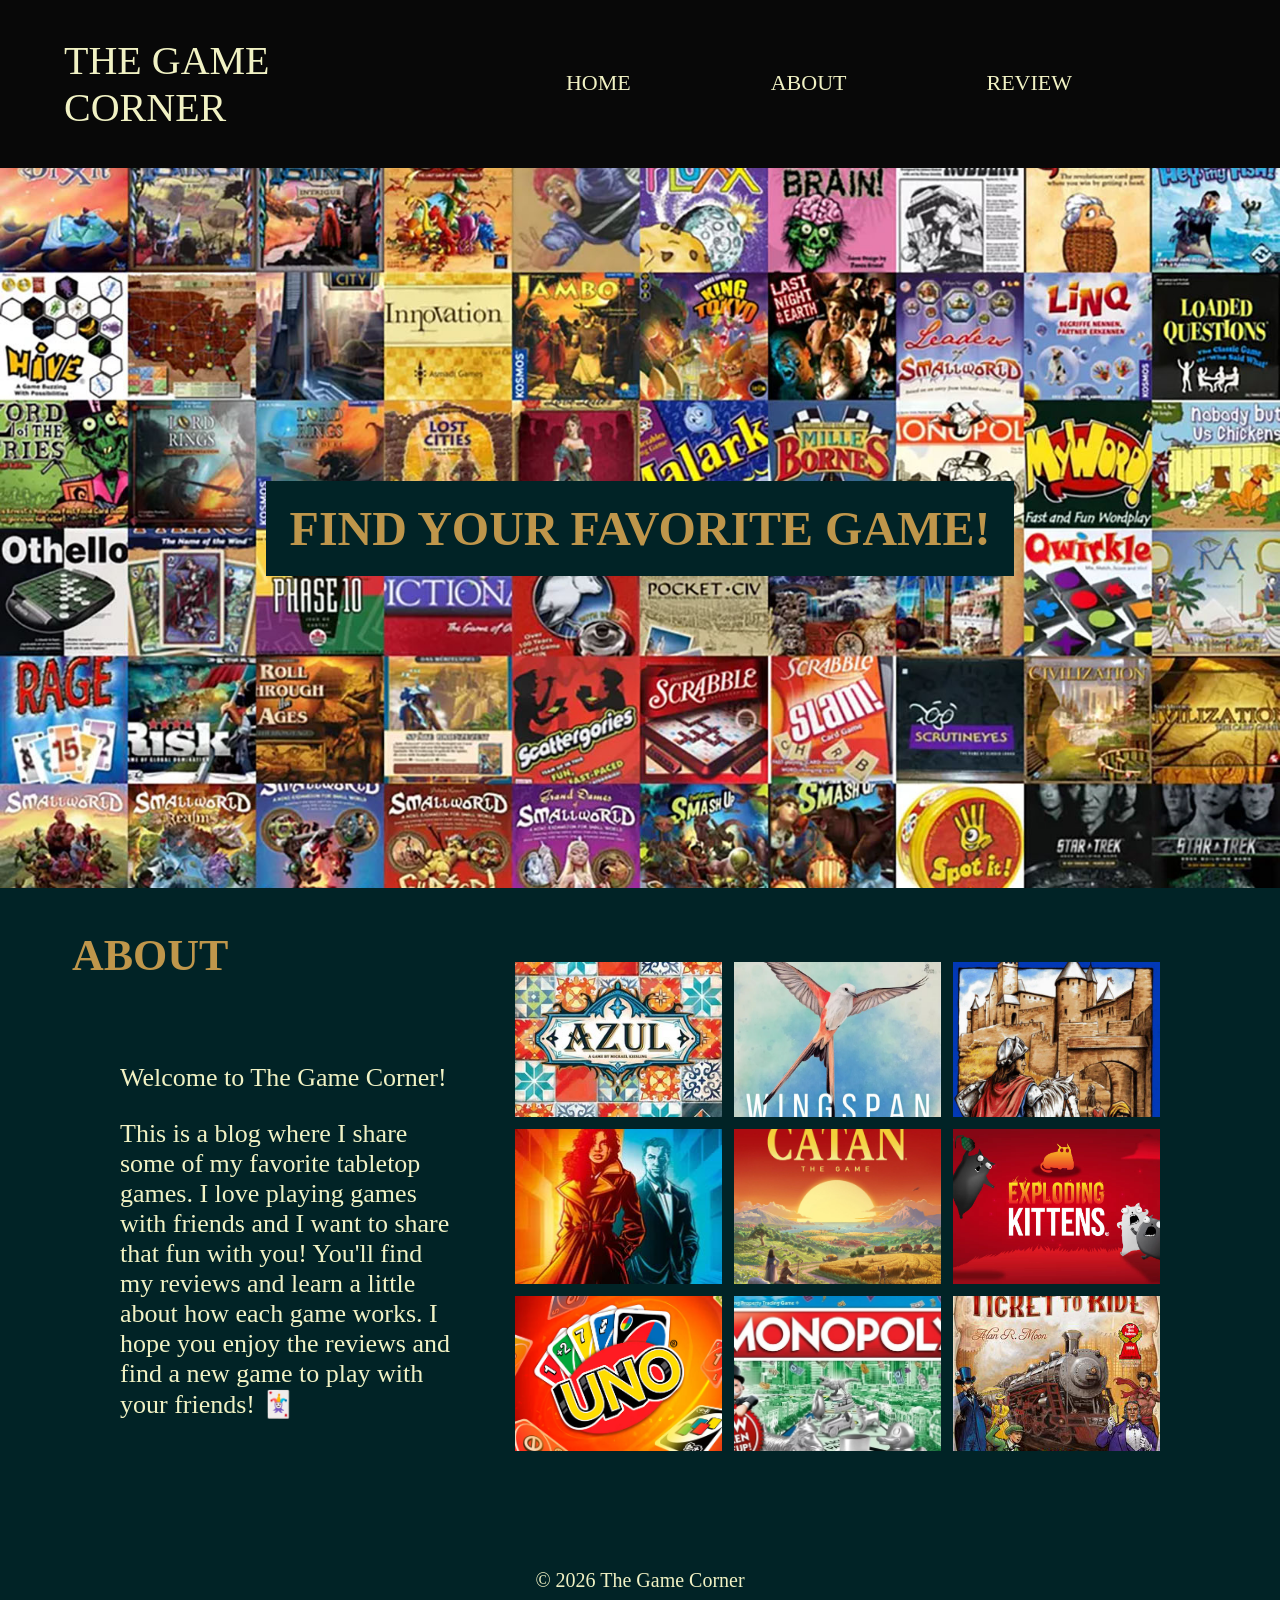
==== index.html @ 7530661f "initial commit" ====
<html>
    <head>
        <meta charset="utf-8">
        <meta http-equiv="X-UA-Compatible" content="IE=edge">
        <title>The blog</title>
        <meta name="description" content="">
        <meta name="viewport" content="width=device-width, initial-scale=1">
        <link rel="stylesheet" href="style.css">
    </head>
    <body>
       <header class="header">
           <a class="logo" href="index.html">THE GAME<br>CORNER</a>
           <nav class="nav" aria-label="Main navigation">
               <a class="active" href="#home" aria-current="page">HOME</a>
               <a href="#about">ABOUT</a>
               <a href="review.html">REVIEW</a>
           </nav>
       </header>
           <section class="home" id="home">
               <h1>FIND YOUR FAVORITE GAME!</h1>
           </section>

           <section class="about" id="about">
               <h2>ABOUT</h2>
               <div class="details">
                   <div class="copy">
                       <p>Welcome to The Game Corner! </p>
                       <p>This is a blog where I share some of my favorite tabletop games. 
                         I love playing games with friends and I want to share that fun with you! 
                         You'll find my reviews and learn a little about how each game works.
                         I hope you enjoy the reviews and find a new game to play with your friends! 🃏
                       </p>
                   </div>

                   <div class="gallery">
                       <img src="img/Azul.jpg" alt="Azul game">
                       <img src="img/boardgame2.jpg" alt="Board game">
                       <img src="img/Carcassonne.jpg" alt="Carcassonne game">
                       <img src="img/Codenames.jpg" alt="Codenames game">
                       <img src="img/catan.jpg" alt="Catan game">
                       <img src="img/Exploding Kittens.jpg" alt="Exploding Kittens game">
                       <img src="img/UNO.jpg" alt="UNO game">
                       <img src="img/Monopoly.jpg" alt="Monopoly game">
                       <img src="img/Ticket to Ride.jpg" alt="Ticket to Ride game">
                   </div>
                   
               </div>
               <footer class="foot">© 2026 The Game Corner</footer>
           </section>
    </body>
</html>
---- style.css ----
* {
	box-sizing: border-box;
}

html {
	scroll-behavior: smooth;
	scroll-padding-top: 168px;
}

body {
	margin: 0;
	padding-top: 168px;
	background: #070e02;
	color: #fff;
}

.header {
	position: fixed;
	z-index: 10;
	top: 0;
	right: 0;
	left: 0;
	display: flex;
	height: 168px;
	align-items: center;
	justify-content: space-between;
	gap: 24px;
	padding: 24px 64px;
	background: #080808;
}

.logo {
	color: #F1F2C4;
	font-size: 40px;
	text-decoration: none;
}

.nav {
	display: flex;
	align-items: center;
	gap: 140px;
	padding: 0 144px 2px 0;
}

.nav a {
	color: #F1F2C4;
	font-size: 22px;
	text-decoration: none;
}

.home {
	display: flex;
	min-height: 80vh;
	align-items: center;
	justify-content: center;
	padding: 34px 24px;
	background-image: url("img/gamebackground.jpg");
	background-position: center;
	background-repeat: no-repeat;
	background-size: cover;
	text-align: center;
}

.home h1 {
	display: inline-block;
	margin: 0;
	padding: 20px 24px;
	background: #012326;
	color: #BF964B;
	font-size: 48px;
}

.about {
	display: flex;
	min-height: 80vh;
	flex-direction: column;
	padding: 42px 72px 16px;
	background: #012326;
	color: #F1F2C4;
}

.about h2 {
	margin: 0 0 18px;
	color: #BF964B;
	font-size: 44px;
}

.details {
	display: grid;
	grid-template-columns: minmax(0, 1fr) 645px;
	align-items: start;
	gap: 60px;
	padding: 0 48px;
	margin-top: 24px;
}

.copy {
	max-width: 620px;
	margin-top: 40px;
}

.copy p {
	margin: 0 0 26px;
	font-size: 26px;
	color: #F1F2C4;
}

.gallery {
	display: grid;
	grid-template-columns: repeat(3, 1fr);
	gap: 12px;
	margin-top: -61px;
}

.gallery img {
	display: block;
	width: 100%;
	height: 155px;
	object-fit: cover;
}

.foot {
	margin-top: auto;
	padding-top: 18px;
	font-size: 20px;
	text-align: center;
}
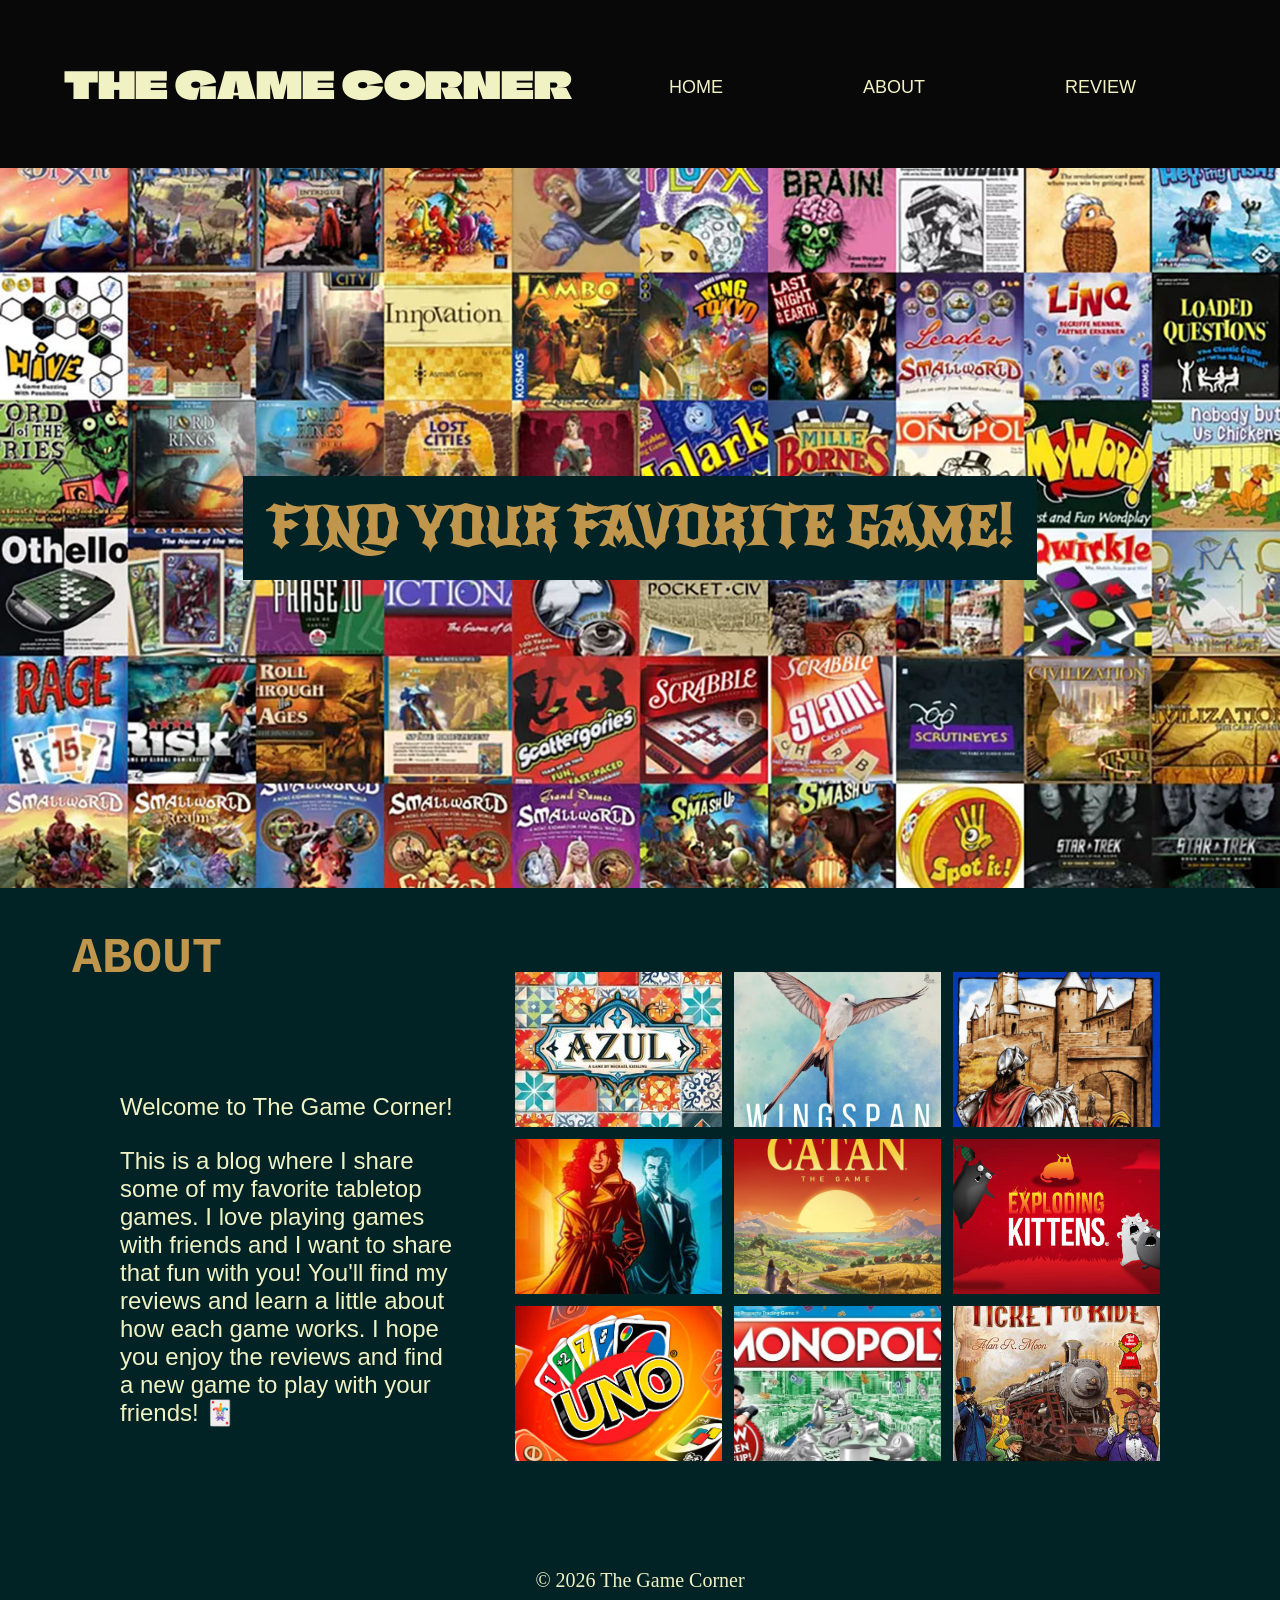
==== commit c473e5ad: "initial commit" ====
--- a/index.html
+++ b/index.html
@@ -9,7 +9,7 @@
     </head>
     <body>
        <header class="header">
-           <a class="logo" href="index.html">THE GAME<br>CORNER</a>
+           <a class="logo" href="index.html">THE GAME CORNER</a>
            <nav class="nav" aria-label="Main navigation">
                <a class="active" href="#home" aria-current="page">HOME</a>
                <a href="#about">ABOUT</a>
--- a/style.css
+++ b/style.css
@@ -1,5 +1,15 @@
 * {
 	box-sizing: border-box;
+}
+
+@font-face {
+	font-family: "Climate Crisis";
+	src: url("font/ClimateCrisis.ttf");
+}
+
+@font-face {
+	font-family: "New Rocker";
+	src: url("font/NewRocker.ttf");
 }
 
 html {
@@ -31,21 +41,29 @@
 
 .logo {
 	color: #F1F2C4;
-	font-size: 40px;
+	font-size: 37px;
+	font-family: "Climate Crisis", sans-serif;
 	text-decoration: none;
+	white-space: nowrap;
 }
 
 .nav {
 	display: flex;
 	align-items: center;
 	gap: 140px;
-	padding: 0 144px 2px 0;
+	padding: 0 80px 2px 0;
+	margin-top: 8px;
 }
 
 .nav a {
 	color: #F1F2C4;
-	font-size: 22px;
+	font-size: 18px;
+	font-family: Verdana, sans-serif;
 	text-decoration: none;
+}
+
+.nav a:hover {
+	color: #BF964B;
 }
 
 .home {
@@ -67,7 +85,8 @@
 	padding: 20px 24px;
 	background: #012326;
 	color: #BF964B;
-	font-size: 48px;
+	font-size: 52px;
+	font-family: "New Rocker", serif;
 }
 
 .about {
@@ -80,9 +99,10 @@
 }
 
 .about h2 {
-	margin: 0 0 18px;
+	margin: 0 0 22px;
 	color: #BF964B;
-	font-size: 44px;
+	font-size: 50px;
+	font-family: "Courier New", monospace;
 }
 
 .details {
@@ -96,12 +116,13 @@
 
 .copy {
 	max-width: 620px;
-	margin-top: 40px;
+	margin-top: 60px;
 }
 
 .copy p {
 	margin: 0 0 26px;
-	font-size: 26px;
+	font-size: 24px;
+	font-family: Arial, sans-serif;
 	color: #F1F2C4;
 }
 
